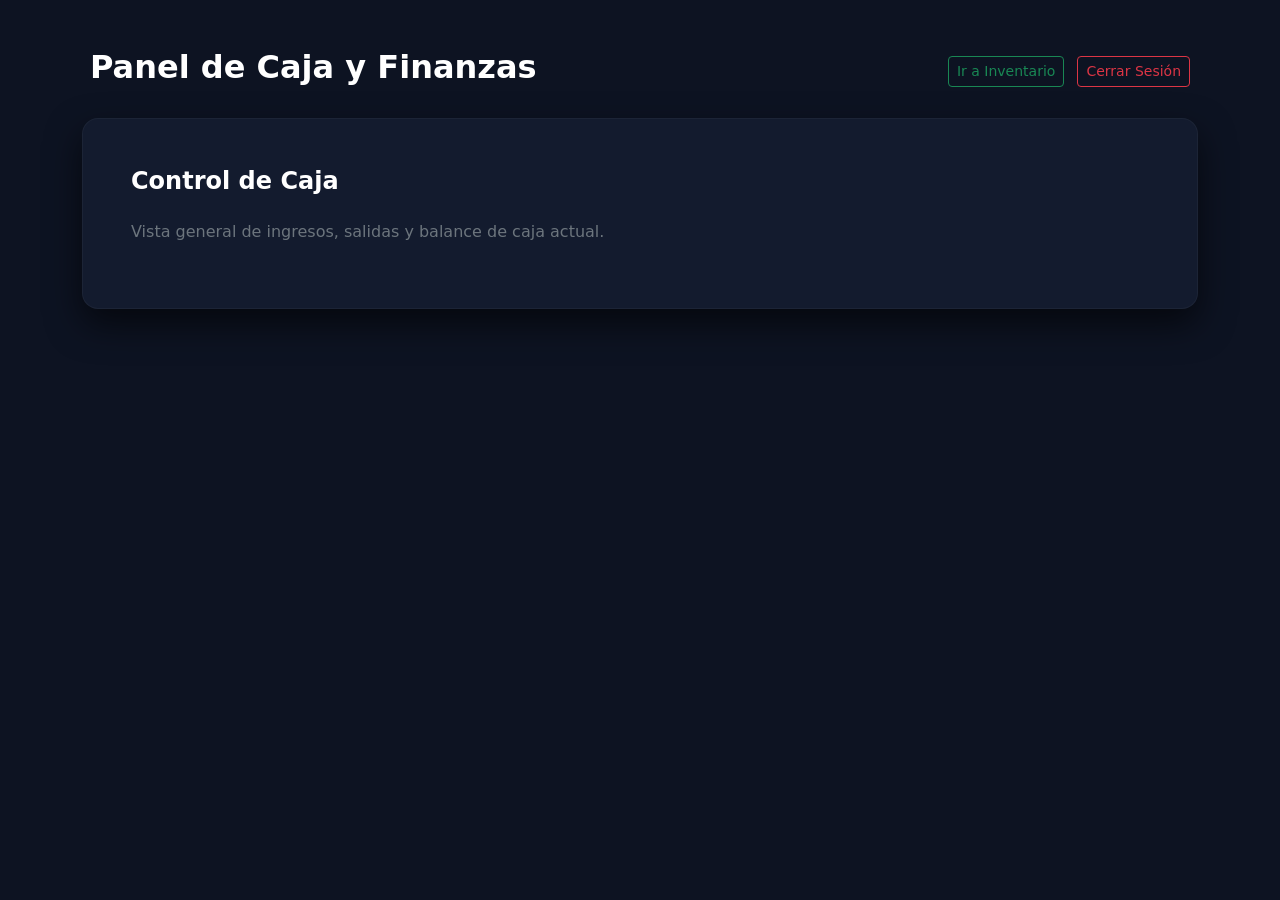
==== src/main/resources/templates/finanzas.html @ 0c480b20 "Primer commit: proyecto completo Naturals" ====
<!DOCTYPE html>
<html xmlns:th="http://www.thymeleaf.org">
<head>
    <meta charset="UTF-8">
    <title>Caja y Finanzas - Naturals</title>
    <link href="https://cdn.jsdelivr.net/npm/bootstrap@5.3.2/dist/css/bootstrap.min.css" rel="stylesheet">
    <style>
        body {
            background-color: #0d1322;
            color: #ffffff;
            font-family: system-ui, -apple-system, "Segoe UI", Roboto, sans-serif;
        }
        .main-card {
            background-color: #131b2e;
            border-radius: 1rem;
            box-shadow: 0 15px 35px rgba(0, 0, 0, 0.6);
            border: 1px solid rgba(255, 255, 255, 0.04);
        }
        .form-control {
            background-color: #1a233a;
            border: 1px solid #2a3754;
            color: #ffffff;
            border-radius: 0.5rem;
            padding: 0.7rem 0.9rem;
        }
        .form-control:focus {
            background-color: #1a233a;
            border-color: #22c55e;
            color: #ffffff;
            box-shadow: 0 0 0 0.2rem rgba(34, 197, 94, 0.25);
        }
        .btn-neon-exact {
            background-color: #22c55e;
            border: none;
            color: #0d1322;
            font-weight: 700;
            border-radius: 0.5rem;
            padding: 0.75rem;
            box-shadow: 0 4px 12px rgba(34, 197, 94, 0.3);
            transition: all 0.2s ease;
        }
        .btn-neon-exact:hover {
            background-color: #16a34a;
            color: #ffffff;
            box-shadow: 0 4px 15px rgba(34, 197, 94, 0.5);
        }
        .table-custom {
            color: #ffffff;
            background-color: #131b2e;
        }
        .table-custom th, .table-custom td {
            background-color: #131b2e;
            color: #ffffff;
            border-color: #2a3754;
        }
    </style>
</head>
<body>

    <div class="container py-5">
        <!-- Cabecera -->
        <div class="d-flex justify-content-between align-items-center mb-4 px-2">
            <h2 class="fw-bold">Panel de Caja y Finanzas</h2>
            <div>
                <a href="/inventario" class="btn btn-outline-success btn-sm me-2">Ir a Inventario</a>
                <a href="/logout" class="btn btn-outline-danger btn-sm">Cerrar Sesión</a>
            </div>
        </div>

        <!-- Contenedor principal de Caja -->
        <div class="main-card p-4 p-md-5 mb-5">
            <h4 class="mb-4 fw-bold">Control de Caja</h4>
            <!-- Aquí puedes agregar tus formularios o resúmenes de caja -->
            <p class="text-secondary">Vista general de ingresos, salidas y balance de caja actual.</p>
        </div>
    </div>

</body>
</html>
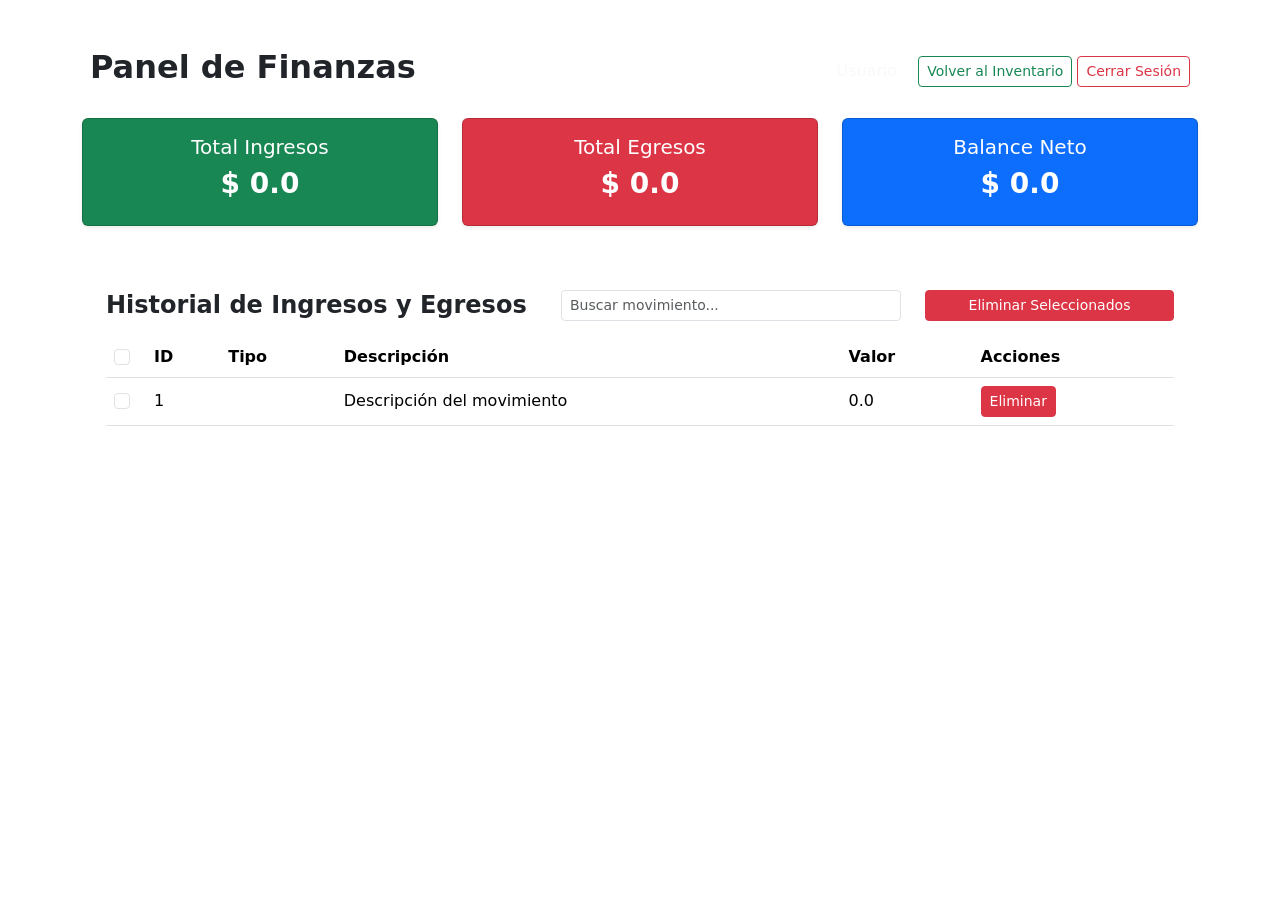
==== commit 36e2af50: "Primer commit de Naturals Devs" ====
--- a/src/main/resources/templates/finanzas.html
+++ b/src/main/resources/templates/finanzas.html
@@ -2,78 +2,127 @@
 <html xmlns:th="http://www.thymeleaf.org">
 <head>
     <meta charset="UTF-8">
-    <title>Caja y Finanzas - Naturals</title>
+    <title>Finanzas - Naturals</title>
+    <!-- Icono de la página -->
+    <link rel="icon" type="image/png" th:href="@{/logo.png}">
+    <link rel="apple-touch-icon" th:href="@{/logo.png}">
+    <!-- Bootstrap 5 CSS -->
     <link href="https://cdn.jsdelivr.net/npm/bootstrap@5.3.2/dist/css/bootstrap.min.css" rel="stylesheet">
-    <style>
-        body {
-            background-color: #0d1322;
-            color: #ffffff;
-            font-family: system-ui, -apple-system, "Segoe UI", Roboto, sans-serif;
-        }
-        .main-card {
-            background-color: #131b2e;
-            border-radius: 1rem;
-            box-shadow: 0 15px 35px rgba(0, 0, 0, 0.6);
-            border: 1px solid rgba(255, 255, 255, 0.04);
-        }
-        .form-control {
-            background-color: #1a233a;
-            border: 1px solid #2a3754;
-            color: #ffffff;
-            border-radius: 0.5rem;
-            padding: 0.7rem 0.9rem;
-        }
-        .form-control:focus {
-            background-color: #1a233a;
-            border-color: #22c55e;
-            color: #ffffff;
-            box-shadow: 0 0 0 0.2rem rgba(34, 197, 94, 0.25);
-        }
-        .btn-neon-exact {
-            background-color: #22c55e;
-            border: none;
-            color: #0d1322;
-            font-weight: 700;
-            border-radius: 0.5rem;
-            padding: 0.75rem;
-            box-shadow: 0 4px 12px rgba(34, 197, 94, 0.3);
-            transition: all 0.2s ease;
-        }
-        .btn-neon-exact:hover {
-            background-color: #16a34a;
-            color: #ffffff;
-            box-shadow: 0 4px 15px rgba(34, 197, 94, 0.5);
-        }
-        .table-custom {
-            color: #ffffff;
-            background-color: #131b2e;
-        }
-        .table-custom th, .table-custom td {
-            background-color: #131b2e;
-            color: #ffffff;
-            border-color: #2a3754;
-        }
-    </style>
+    <link rel="stylesheet" th:href="@{/estilos.css}">
 </head>
 <body>
 
     <div class="container py-5">
         <!-- Cabecera -->
         <div class="d-flex justify-content-between align-items-center mb-4 px-2">
-            <h2 class="fw-bold">Panel de Caja y Finanzas</h2>
+            <h2 class="fw-bold">Panel de Finanzas</h2>
             <div>
-                <a href="/inventario" class="btn btn-outline-success btn-sm me-2">Ir a Inventario</a>
+                <span class="me-3 text-light" th:text="${usuarioLogueado != null ? 'Bienvenido, ' + usuarioLogueado.nombreUsuario : ''}">Usuario</span>
+                <a href="/inventario" class="btn btn-outline-success btn-sm">Volver al Inventario</a>
                 <a href="/logout" class="btn btn-outline-danger btn-sm">Cerrar Sesión</a>
             </div>
         </div>
 
-        <!-- Contenedor principal de Caja -->
-        <div class="main-card p-4 p-md-5 mb-5">
-            <h4 class="mb-4 fw-bold">Control de Caja</h4>
-            <!-- Aquí puedes agregar tus formularios o resúmenes de caja -->
-            <p class="text-secondary">Vista general de ingresos, salidas y balance de caja actual.</p>
+        <!-- Tarjetas de Resumen Financiero -->
+        <div class="row text-center mb-4">
+            <div class="col-md-4 mb-3">
+                <div class="card bg-success text-white p-3 shadow-sm">
+                    <h5>Total Ingresos</h5>
+                    <h3 class="fw-bold" th:text="${'&#36; ' + #numbers.formatDecimal(totalIngresos != null ? totalIngresos : 0.0, 1, 'DEFAULT', 2, 'DEFAULT')}">$ 0.0</h3>
+                </div>
+            </div>
+            <div class="col-md-4 mb-3">
+                <div class="card bg-danger text-white p-3 shadow-sm">
+                    <h5>Total Egresos</h5>
+                    <h3 class="fw-bold" th:text="${'&#36; ' + #numbers.formatDecimal(totalEgresos != null ? totalEgresos : 0.0, 1, 'DEFAULT', 2, 'DEFAULT')}">$ 0.0</h3>
+                </div>
+            </div>
+            <div class="col-md-4 mb-3">
+                <div class="card bg-primary text-white p-3 shadow-sm">
+                    <h5>Balance Neto</h5>
+                    <h3 class="fw-bold" th:text="${'&#36; ' + #numbers.formatDecimal(balanceTotal != null ? balanceTotal : 0.0, 1, 'DEFAULT', 2, 'DEFAULT')}">$ 0.0</h3>
+                </div>
+            </div>
+        </div>
+
+        <!-- Tabla de Movimientos / Finanzas con Buscador -->
+        <div class="main-card p-4">
+            <form th:action="@{/finanzas/lote}" method="post">
+                <div class="row align-items-center mb-3">
+                    <div class="col-md-5 mb-2 mb-md-0">
+                        <h4 class="fw-bold m-0">Historial de Ingresos y Egresos</h4>
+                    </div>
+                    <!-- Buscador en tiempo real -->
+                    <div class="col-md-4 mb-2 mb-md-0">
+                        <input type="text" id="buscadorFinanzas" class="form-control form-control-sm" placeholder="Buscar movimiento...">
+                    </div>
+                    <div class="col-md-3 text-md-end">
+                        <button type="submit" name="accion" value="eliminar" class="btn btn-danger btn-sm w-100">Eliminar Seleccionados</button>
+                    </div>
+                </div>
+
+                <div class="table-responsive">
+                    <table class="table table-custom align-middle" id="tablaFinanzas">
+                        <thead>
+                            <tr>
+                                <th style="width: 40px;">
+                                    <input type="checkbox" id="selectAllFinanzas" class="form-check-input">
+                                </th>
+                                <th>ID</th>
+                                <th>Tipo</th>
+                                <th>Descripción</th>
+                                <th>Valor</th>
+                                <th>Acciones</th>
+                            </tr>
+                        </thead>
+                        <tbody>
+                            <tr th:each="m : ${movimientos}">
+                                <td>
+                                    <input type="checkbox" name="ids" th:value="${m.id}" class="form-check-input">
+                                </td>
+                                <td th:text="${m.id}">1</td>
+                                <td>
+                                    <span th:text="${m.tipo}" 
+                                          th:class="${m.tipo == 'INGRESO' ? 'badge bg-success' : 'badge bg-danger'}">
+                                    </span>
+                                </td>
+                                <td class="desc-movimiento" th:text="${m.descripcion}">Descripción del movimiento</td>
+                                <!-- Formato de moneda en pesos colombianos (COP) -->
+                                <td th:text="${'&#36; ' + #numbers.formatDecimal(m.monto != null ? m.monto : 0.0, 1, 'DEFAULT', 2, 'DEFAULT')}">0.0</td>
+                                <td>
+                                    <!-- Botón para eliminar movimiento individual -->
+                                    <a th:href="@{/finanzas/eliminar/{id}(id=${m.id})}" class="btn btn-danger btn-sm">Eliminar</a>
+                                </td>
+                            </tr>
+                        </tbody>
+                    </table>
+                </div>
+            </form>
         </div>
     </div>
 
+    <!-- Scripts: Seleccionar Todos y Buscador -->
+    <script>
+        document.getElementById('selectAllFinanzas').addEventListener('change', function(e) {
+            let checkboxes = document.querySelectorAll('input[name="ids"]');
+            for (let checkbox of checkboxes) {
+                checkbox.checked = e.target.checked;
+            }
+        });
+
+        document.getElementById('buscadorFinanzas').addEventListener('keyup', function() {
+            let filtro = this.value.toLowerCase();
+            let filas = document.querySelectorAll('#tablaFinanzas tbody tr');
+            
+            filas.forEach(fila => {
+                let descripcion = fila.querySelector('.desc-movimiento').textContent.toLowerCase();
+                if (descripcion.includes(filtro)) {
+                    fila.style.display = '';
+                } else {
+                    fila.style.display = 'none';
+                }
+            });
+        });
+    </script>
 </body>
 </html>
